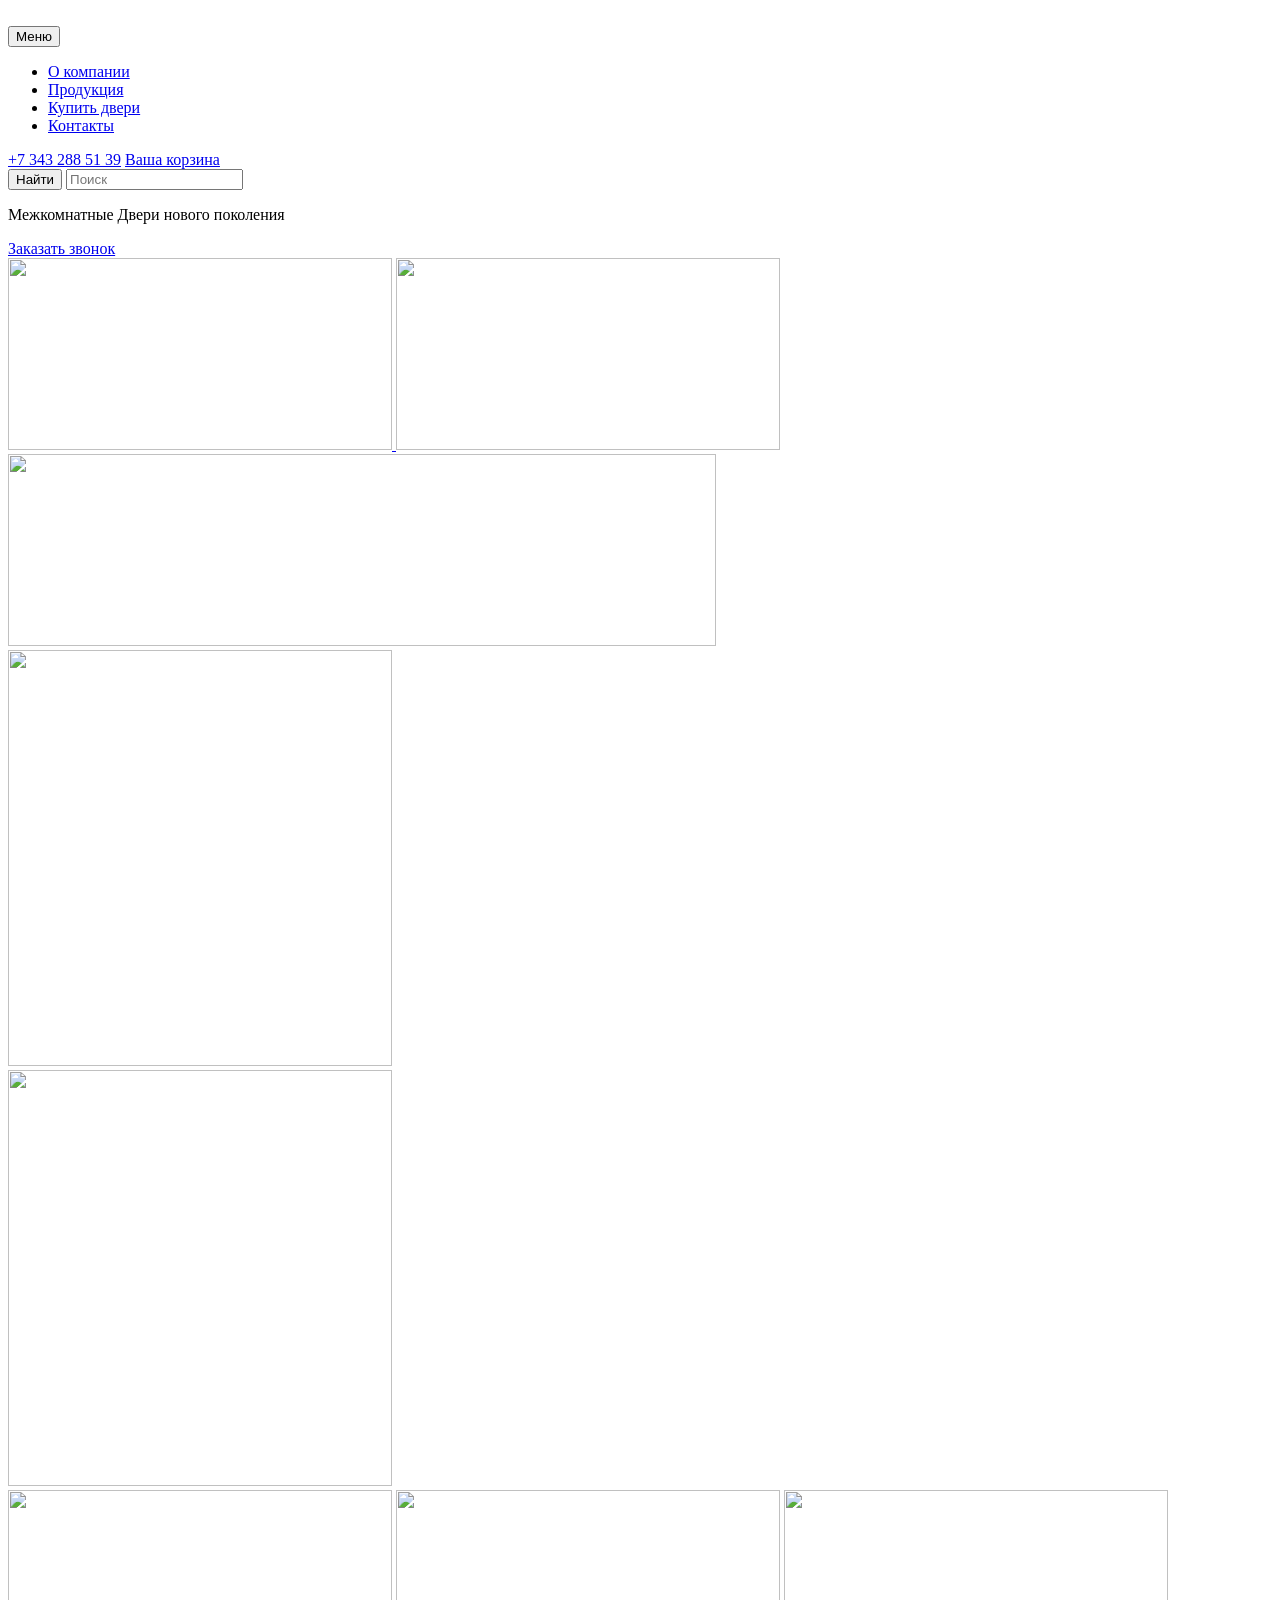
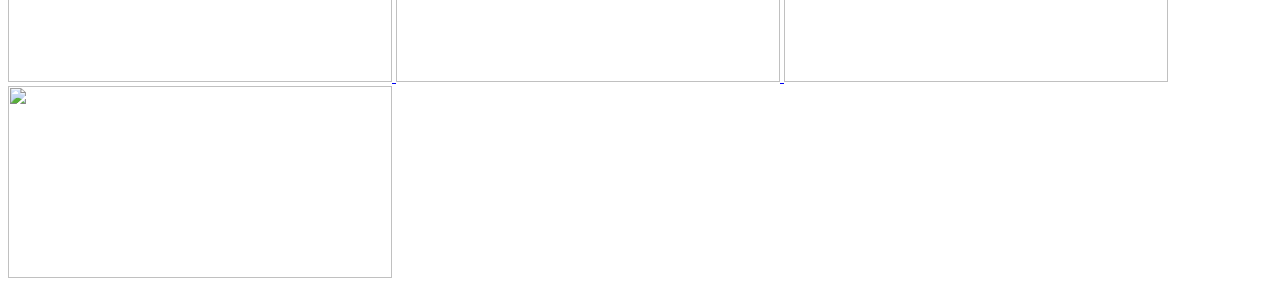
==== index.html @ 5edecc7b "Markup" ====
<!DOCTYPE html>
<html lang="ru">
<head>
  <meta charset="UTF-8">
  <meta  name="viewport" content="width=device-width,initial-scale=1">
  <title>Title</title>
  <link rel="stylesheet" href="css/style.min.css">
</head>
<body>
  <header class="header">
    <div class="wrapper header__wrap">
      <div class="logo">
        <img src="" alt="" width="" height="">
      </div>
      <nav class="menu">
        <button type="button" class="menu__btn"><span class="visually-hidden">Меню</span></button>
        <ul class="menu__list">
          <li class="menu__item">
            <a href="#" class="menu__link">О компании</a>
          </li>
          <li class="menu__item">
            <a href="#" class="menu__link">Продукция</a>
          </li>
          <li class="menu__item">
            <a href="#" class="menu__link">Купить двери</a>
          </li>
          <li class="menu__item">
            <a href="#" class="menu__link">Контакты</a>
          </li>
        </ul>
      </nav>
      <div class="header__user">
        <a href="tel:+73432885139" class="header__phone">+7 343 288 51 39</a>
        <a href="#" class="header__cart">Ваша корзина</a>
        <form action="#" class="search">
          <button type="button" class="search__btn"><span class="visually-hidden">Найти</span></button>
          <input type="text" name="search" class="search__input" placeholder="Поиск">
        </form>
      </div>
    </div>
  </header>
  
  <main>
    <section class="promo">
      <div class="wrapper promo__wrap">
        <p class="promo__title">Межкомнатные Двери нового поколения</p>
        <a href="#" class="btn promo__btn">Заказать звонок</a>
      </div>
    </section>
    
    <section class="gallery">
      <div class="wrapper">
        <div class="gallery__block">
          <div class="gallery__wide">
            <a href="#" class="gallery__photo">
              <img src="" alt="" width="384" height="192">
            </a>
            <a href="#" class="gallery__photo">
              <img src="" alt="" width="384" height="192">
            </a>
            <a href="#" class="gallery__photo gallery__photo--wide">
              <img src="" alt="" width="708" height="192">
            </a>
          </div>
          <a href="#" class="gallery__narrow">
            <img src="" alt="" width="384" height="416">
          </a>
        </div>
        <div class="gallery__block">
          <a href="#" class="gallery__narrow">
            <img src="" alt="" width="384" height="416">
          </a>
          <div class="gallery__wide">
            <a href="#" class="gallery__photo">
              <img src="" alt="" width="384" height="192">
            </a>
            <a href="#" class="gallery__photo">
              <img src="" alt="" width="384" height="192">
            </a>
            <a href="#" class="gallery__photo">
              <img src="" alt="" width="384" height="192">
            </a>
            <a href="#" class="gallery__photo">
              <img src="" alt="" width="384" height="192">
            </a>
          </div>
        </div>
      </div>
    </section>
  </main>
  
  <footer class="footer">
    
  </footer>
  
  <script src=""></script>
</body>
</html>
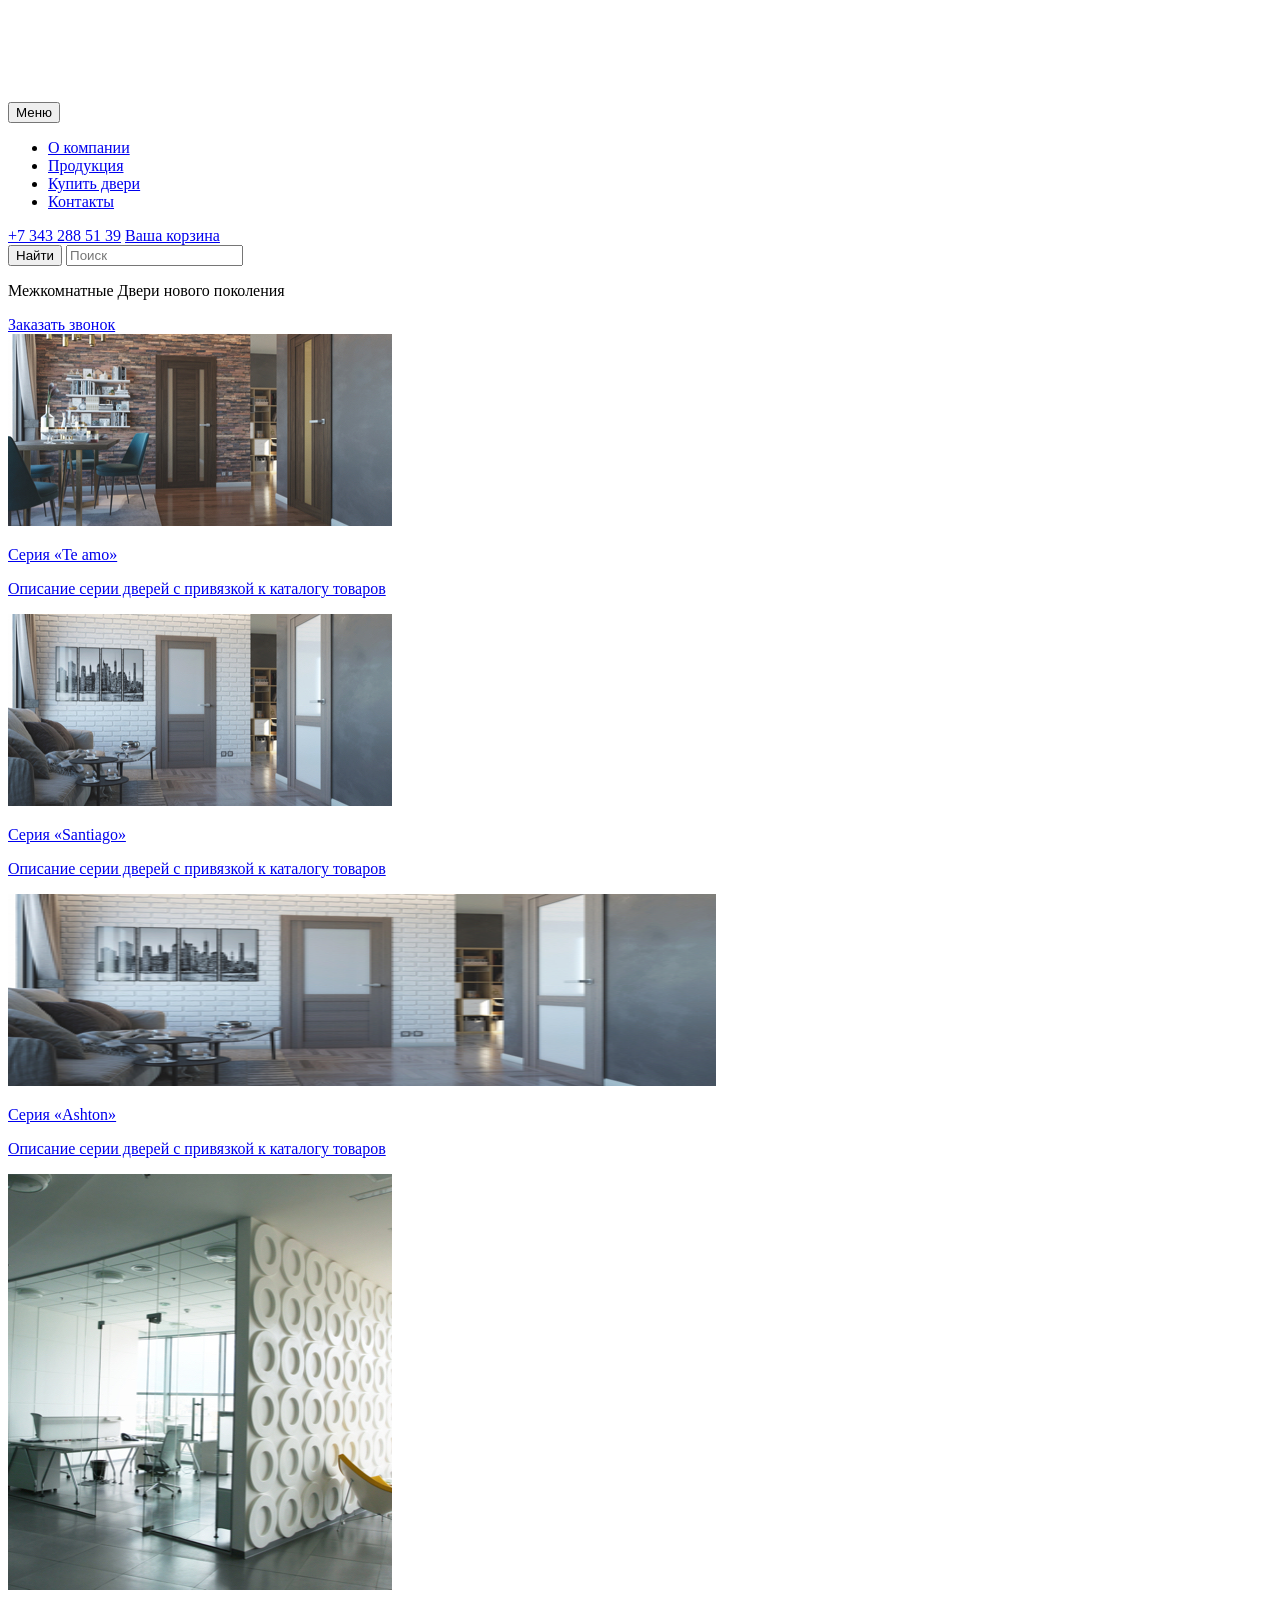
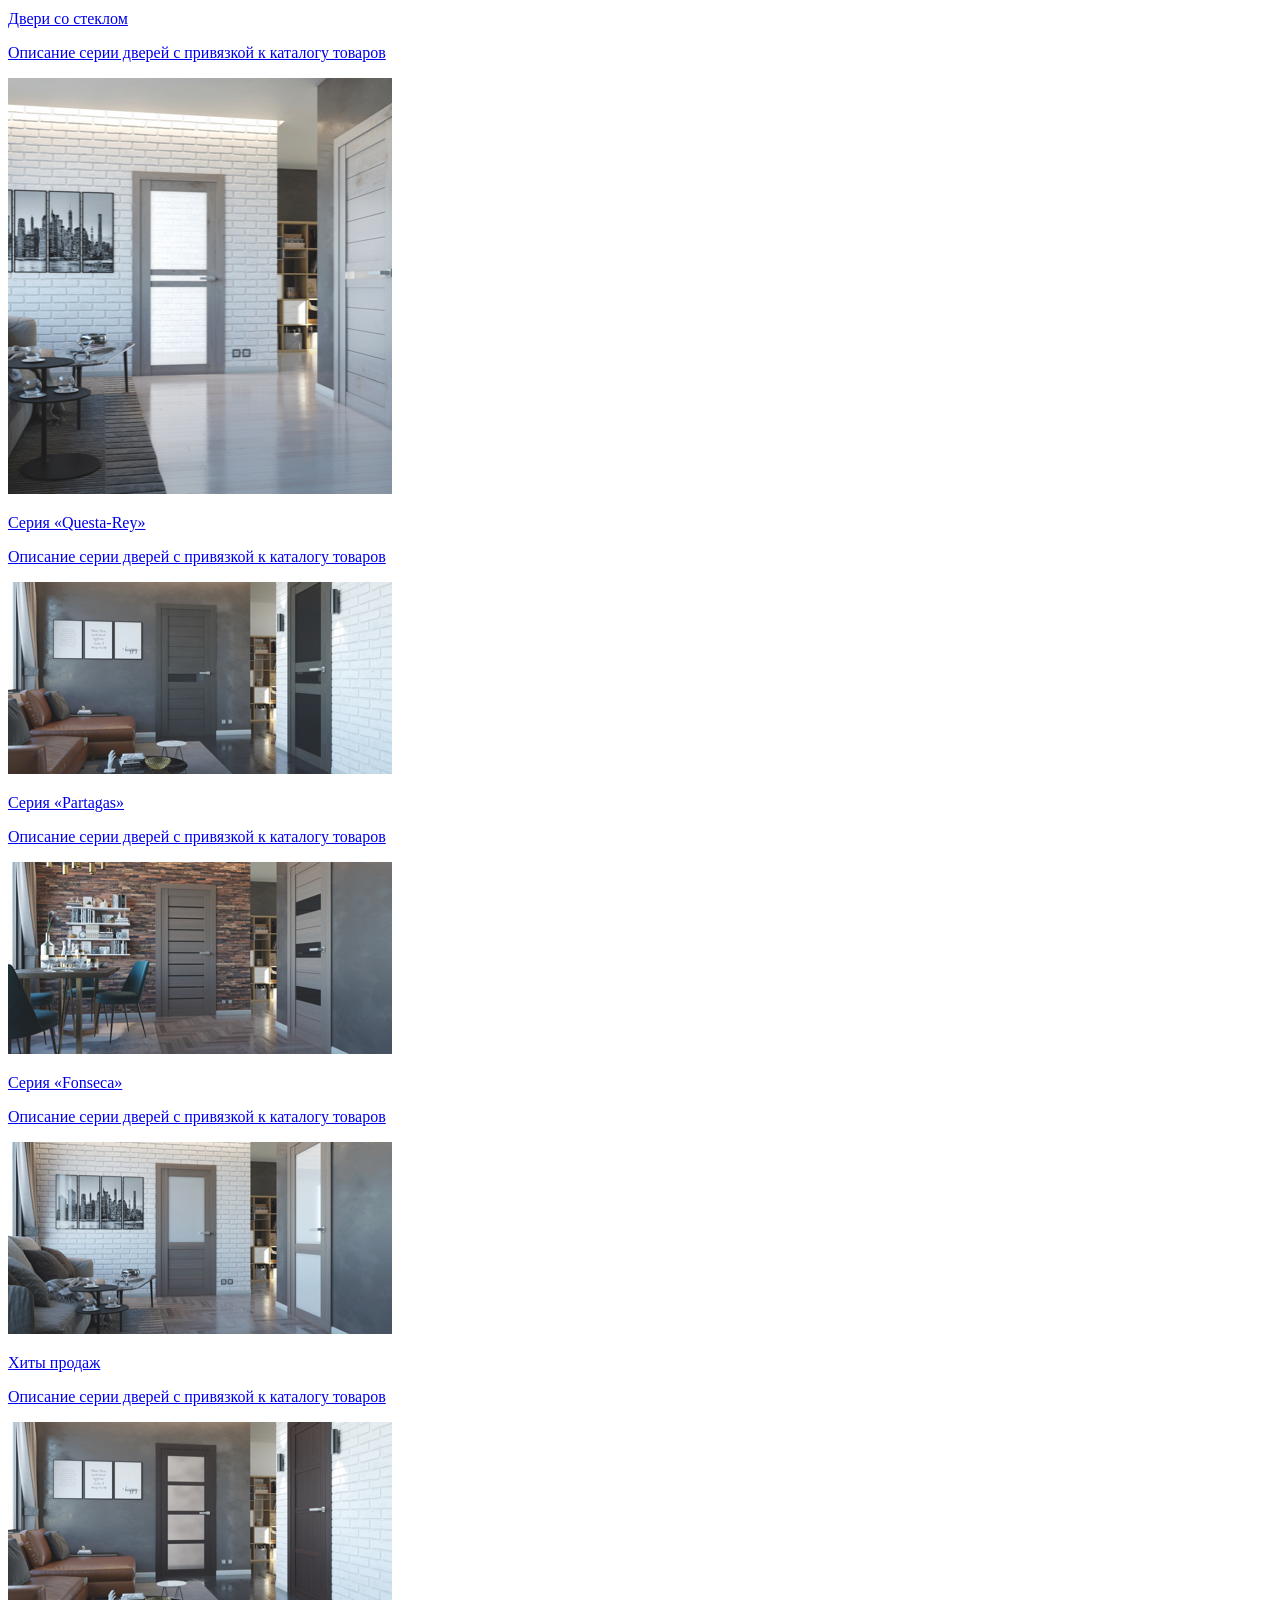
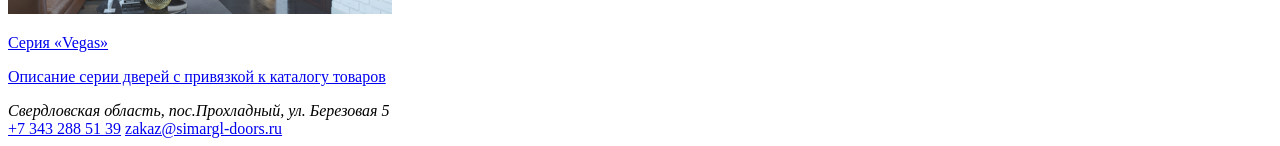
==== commit 82e312f0: "Main page" ====
--- a/index.html
+++ b/index.html
@@ -2,15 +2,16 @@
 <html lang="ru">
 <head>
   <meta charset="UTF-8">
+  <meta name="robots" content="noindex">
   <meta  name="viewport" content="width=device-width,initial-scale=1">
-  <title>Title</title>
+  <title>Simargl</title>
   <link rel="stylesheet" href="css/style.min.css">
 </head>
 <body>
   <header class="header">
     <div class="wrapper header__wrap">
       <div class="logo">
-        <img src="" alt="" width="" height="">
+        <img src="img/logo.svg" alt="Simargl logo" width="164" height="90">
       </div>
       <nav class="menu">
         <button type="button" class="menu__btn"><span class="visually-hidden">Меню</span></button>
@@ -30,8 +31,10 @@
         </ul>
       </nav>
       <div class="header__user">
-        <a href="tel:+73432885139" class="header__phone">+7 343 288 51 39</a>
-        <a href="#" class="header__cart">Ваша корзина</a>
+        <div class="header__link">
+          <a href="tel:+73432885139" class="header__phone">+7 343 288 51 39</a>
+          <a href="#" class="header__cart">Ваша корзина</a>
+        </div>
         <form action="#" class="search">
           <button type="button" class="search__btn"><span class="visually-hidden">Найти</span></button>
           <input type="text" name="search" class="search__input" placeholder="Поиск">
@@ -53,35 +56,71 @@
         <div class="gallery__block">
           <div class="gallery__wide">
             <a href="#" class="gallery__photo">
-              <img src="" alt="" width="384" height="192">
+              <img src="img/1.jpg" alt="Серия «Te amo»" width="384" height="192">
+              <div class="gallery__overlay">
+                <p class="gallery__title">Серия «Te amo»</p>
+                <p class="gallery__info">Описание серии дверей с привязкой к каталогу товаров</p>
+              </div>
             </a>
             <a href="#" class="gallery__photo">
-              <img src="" alt="" width="384" height="192">
+              <img src="img/2.jpg" alt="Серия «Santiago»" width="384" height="192">
+              <div class="gallery__overlay">
+                <p class="gallery__title">Серия «Santiago»</p>
+                <p class="gallery__info">Описание серии дверей с привязкой к каталогу товаров</p>
+              </div>
             </a>
             <a href="#" class="gallery__photo gallery__photo--wide">
-              <img src="" alt="" width="708" height="192">
+              <img src="img/2.jpg" alt="Серия «Ashton»" width="708" height="192">
+              <div class="gallery__overlay">
+                <p class="gallery__title">Серия «Ashton»</p>
+                <p class="gallery__info">Описание серии дверей с привязкой к каталогу товаров</p>
+              </div>
             </a>
           </div>
           <a href="#" class="gallery__narrow">
-            <img src="" alt="" width="384" height="416">
+            <img src="img/4.jpg" alt="Двери со стеклом" width="384" height="416">
+            <div class="gallery__overlay">
+              <p class="gallery__title">Двери со стеклом</p>
+              <p class="gallery__info">Описание серии дверей с привязкой к каталогу товаров</p>
+            </div>
           </a>
         </div>
         <div class="gallery__block">
           <a href="#" class="gallery__narrow">
-            <img src="" alt="" width="384" height="416">
+            <img src="img/5.jpg" alt="Серия «Questa-Rey»" width="384" height="416">
+            <div class="gallery__overlay">
+              <p class="gallery__title">Серия «Questa-Rey»</p>
+              <p class="gallery__info">Описание серии дверей с привязкой к каталогу товаров</p>
+            </div>
           </a>
           <div class="gallery__wide">
             <a href="#" class="gallery__photo">
-              <img src="" alt="" width="384" height="192">
+              <img src="img/6.jpg" alt="Серия «Partagas»" width="384" height="192">
+              <div class="gallery__overlay">
+                <p class="gallery__title">Серия «Partagas»</p>
+                <p class="gallery__info">Описание серии дверей с привязкой к каталогу товаров</p>
+              </div>
             </a>
             <a href="#" class="gallery__photo">
-              <img src="" alt="" width="384" height="192">
+              <img src="img/7.jpg" alt="Серия «Fonseca»" width="384" height="192">
+              <div class="gallery__overlay">
+                <p class="gallery__title">Серия «Fonseca»</p>
+                <p class="gallery__info">Описание серии дверей с привязкой к каталогу товаров</p>
+              </div>
             </a>
             <a href="#" class="gallery__photo">
-              <img src="" alt="" width="384" height="192">
+              <img src="img/2.jpg" alt="Хиты продаж" width="384" height="192">
+              <div class="gallery__overlay">
+                <p class="gallery__title">Хиты продаж</p>
+                <p class="gallery__info">Описание серии дверей с привязкой к каталогу товаров</p>
+              </div>
             </a>
             <a href="#" class="gallery__photo">
-              <img src="" alt="" width="384" height="192">
+              <img src="img/9.jpg" alt="Серия «Vegas»" width="384" height="192">
+              <div class="gallery__overlay">
+                <p class="gallery__title">Серия «Vegas»</p>
+                <p class="gallery__info">Описание серии дверей с привязкой к каталогу товаров</p>
+              </div>
             </a>
           </div>
         </div>
@@ -90,9 +129,15 @@
   </main>
   
   <footer class="footer">
-    
+    <div class="wrapper footer__wrap">
+      <address>Свердловская область, пос.Прохладный, ул. Березовая 5</address>
+      <div class="footer__user">
+        <a href="tel:+73432885139" class="footer__phone">+7 343 288 51 39</a>
+        <a href="mailto:zakaz@simargl-doors.ru" class="footer__mail">zakaz@simargl-doors.ru</a>
+      </div>
+    </div>
   </footer>
   
-  <script src=""></script>
+  <script src="js/jquery-3.2.1.min.js"></script>
 </body>
 </html>
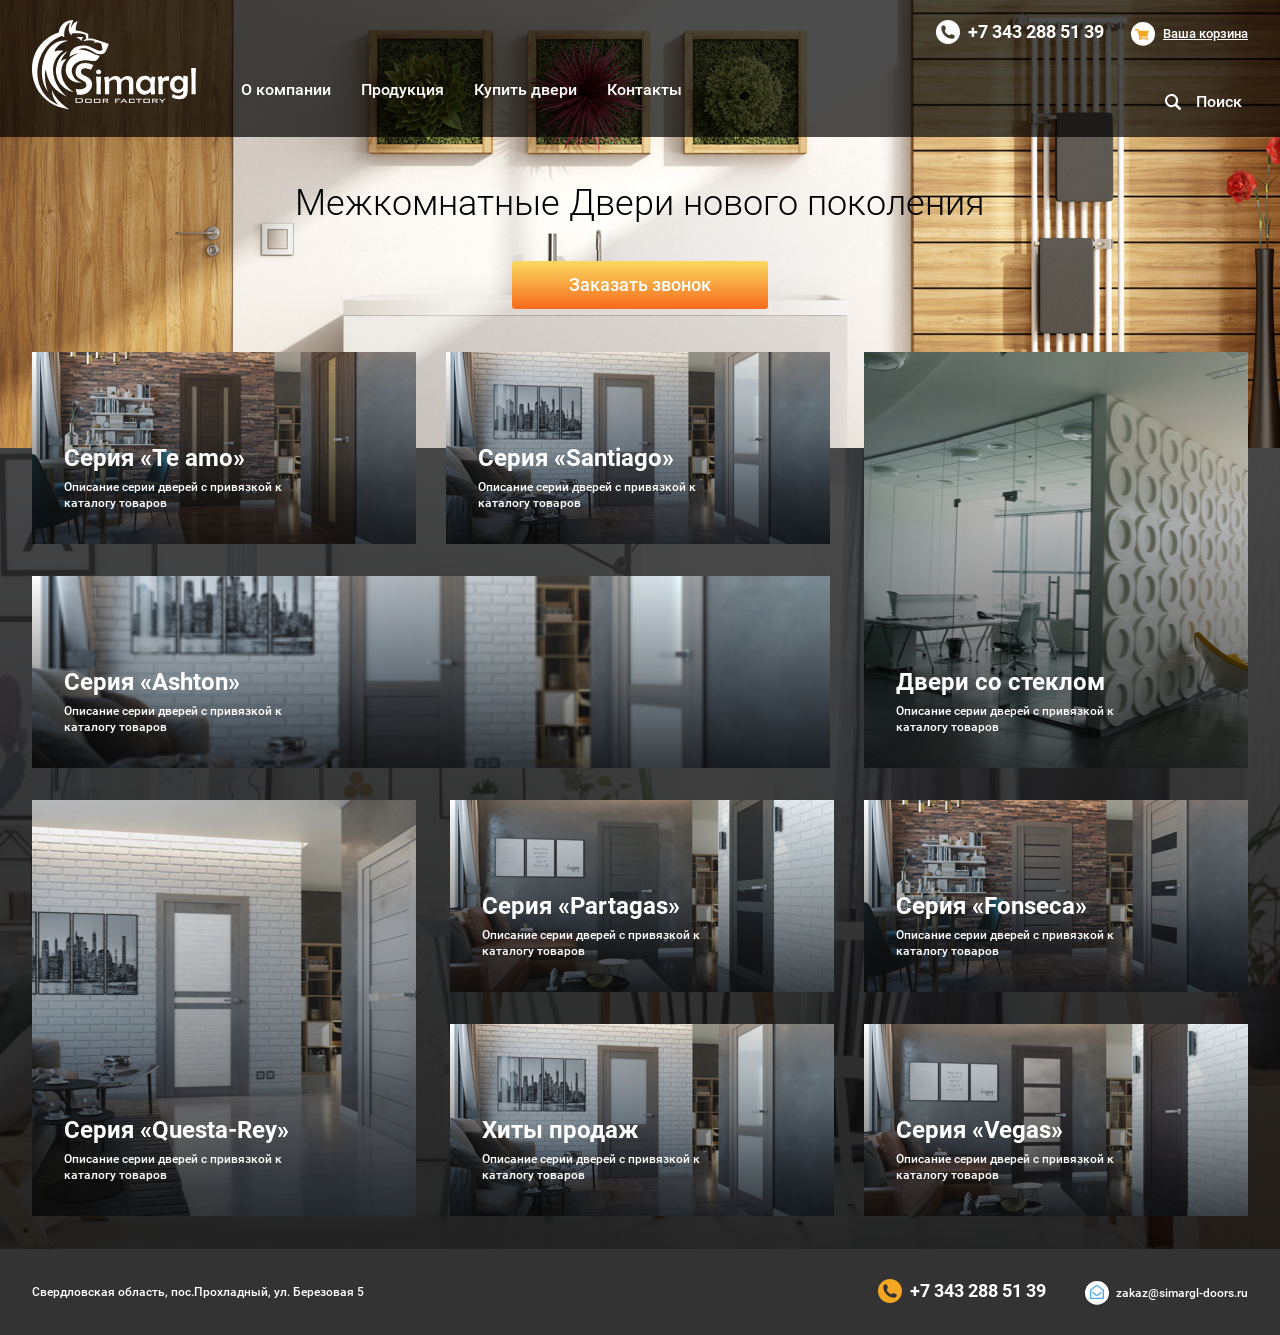
==== commit 038355af: "Main page adaptive" ====
--- a/index.html
+++ b/index.html
@@ -86,7 +86,7 @@
           </a>
         </div>
         <div class="gallery__block">
-          <a href="#" class="gallery__narrow">
+          <a href="#" class="gallery__narrow gallery__narrow--right">
             <img src="img/5.jpg" alt="Серия «Questa-Rey»" width="384" height="416">
             <div class="gallery__overlay">
               <p class="gallery__title">Серия «Questa-Rey»</p>
@@ -139,5 +139,6 @@
   </footer>
   
   <script src="js/jquery-3.2.1.min.js"></script>
+  <script src="js/script.js"></script>
 </body>
 </html>
--- a/css/style.min.css
+++ b/css/style.min.css
@@ -0,0 +1,3 @@
+@font-face{font-weight:400;font-family:"Roboto";font-style:normal;src:url(../fonts/roboto-regular.woff2) format("woff2"),url(../fonts/roboto-regular.woff) format("woff")}@font-face{font-weight:500;font-family:"Roboto";font-style:normal;src:url(../fonts/roboto-medium.woff2) format("woff2"),url(../fonts/roboto-medium.woff) format("woff")}@font-face{font-weight:700;font-family:"Roboto";font-style:normal;src:url(../fonts/roboto-bold.woff2) format("woff2"),url(../fonts/roboto-bold.woff) format("woff")}@font-face{font-weight:300;font-family:"Roboto";font-style:normal;src:url(../fonts/roboto-light.woff2) format("woff2"),url(../fonts/roboto-light.woff) format("woff")}
+/*! normalize.css v4.1.1 | MIT License | github.com/necolas/normalize.css */
+@-webkit-keyframes btn-hover{0%{background-image:-webkit-gradient(linear,left bottom,left top,from(#f76b1c),to(#fad961));background-image:linear-gradient(to top,#f76b1c 0%,#fad961 100%)}25%{background-image:-webkit-gradient(linear,left bottom,left top,color-stop(25%,#f76b1c),to(#fad961));background-image:linear-gradient(to top,#f76b1c 25%,#fad961 100%)}50%{background-image:-webkit-gradient(linear,left bottom,left top,color-stop(50%,#f76b1c),to(#fad961));background-image:linear-gradient(to top,#f76b1c 50%,#fad961 100%)}75%{background-image:-webkit-gradient(linear,left bottom,left top,color-stop(75%,#f76b1c),to(#fad961));background-image:linear-gradient(to top,#f76b1c 75%,#fad961 100%)}to{background-image:none;background-color:#f76b1c}}@keyframes btn-hover{0%{background-image:-webkit-gradient(linear,left bottom,left top,from(#f76b1c),to(#fad961));background-image:linear-gradient(to top,#f76b1c 0%,#fad961 100%)}25%{background-image:-webkit-gradient(linear,left bottom,left top,color-stop(25%,#f76b1c),to(#fad961));background-image:linear-gradient(to top,#f76b1c 25%,#fad961 100%)}50%{background-image:-webkit-gradient(linear,left bottom,left top,color-stop(50%,#f76b1c),to(#fad961));background-image:linear-gradient(to top,#f76b1c 50%,#fad961 100%)}75%{background-image:-webkit-gradient(linear,left bottom,left top,color-stop(75%,#f76b1c),to(#fad961));background-image:linear-gradient(to top,#f76b1c 75%,#fad961 100%)}to{background-image:none;background-color:#f76b1c}}html{font-family:sans-serif;-ms-text-size-adjust:100%;-webkit-text-size-adjust:100%;-webkit-box-sizing:border-box;box-sizing:border-box}body{margin:0;width:100%;max-width:100%;font-family:"Roboto","Arial",sans-serif;font-size:14px;line-height:24px;font-weight:400;color:#86939e;display:-webkit-box;display:-ms-flexbox;display:flex;-webkit-box-orient:vertical;-webkit-box-direction:normal;-ms-flex-direction:column;flex-direction:column;min-height:100vh}article,aside,details,figcaption,figure,footer,header,main,menu,nav,section,summary{display:block}audio,canvas,progress,video{display:inline-block}audio:not([controls]){display:none;height:0}progress,sub,sup{vertical-align:baseline}[hidden],template{display:none}a{background-color:transparent;-webkit-text-decoration-skip:objects;text-decoration:none;color:inherit}a:active,a:hover{outline-width:0}abbr[title]{border-bottom:none;-webkit-text-decoration:underline dotted;text-decoration:underline dotted}b,strong{font-weight:bolder}dfn{font-style:italic}h1{font-size:2em;margin:.67em 0}mark{background-color:#ff0;color:#000}small{font-size:80%}sub,sup{font-size:75%;line-height:0;position:relative}sub{bottom:-.25em}sup{top:-.5em}img{border-style:none;max-width:100%;height:auto}svg:not(:root){overflow:hidden}code,kbd,pre,samp{font-family:monospace,monospace;font-size:1em}hr{-webkit-box-sizing:content-box;box-sizing:content-box;height:0}button,input,select,textarea{margin:0}select{font:inherit}optgroup{font-weight:700}button,hr,input{overflow:visible}button,select{text-transform:none}[type=reset],[type=submit],button,html [type=button]{-webkit-appearance:button}[type=button]::-moz-focus-inner,[type=reset]::-moz-focus-inner,[type=submit]::-moz-focus-inner,button::-moz-focus-inner{border-style:none;padding:0}[type=button]:-moz-focusring,[type=reset]:-moz-focusring,[type=submit]:-moz-focusring,button:-moz-focusring{outline:1px dotted ButtonText}fieldset{border:1px solid silver;margin:0 2px;padding:.35em .625em .75em}legend{color:inherit;display:table;max-width:100%;white-space:normal}textarea{overflow:auto}[type=checkbox],[type=radio],legend{-webkit-box-sizing:border-box;box-sizing:border-box;padding:0}[type=number]::-webkit-inner-spin-button,[type=number]::-webkit-outer-spin-button{height:auto}[type=search]{-webkit-appearance:textfield;outline-offset:-2px}[type=search]::-webkit-search-cancel-button,[type=search]::-webkit-search-decoration{-webkit-appearance:none}::-webkit-input-placeholder{color:inherit;opacity:.54}::-webkit-file-upload-button{-webkit-appearance:button;font:inherit}.reset,figure{margin:0;padding:0}.visually-hidden{position:absolute;width:1px;height:1px;margin:-1px;border:0;padding:0;clip:rect(0 0 0 0);overflow:hidden}.footer{margin-top:auto}*,:after,:before{-webkit-box-sizing:inherit;box-sizing:inherit}button,input,textarea{font:inherit;border:0;outline:0}button{padding:0;cursor:pointer;background-color:transparent}.wrapper{width:1256px;padding-left:20px;padding-right:20px;margin-left:auto;margin-right:auto}.header{position:fixed;z-index:100;top:0;left:0;right:0;padding-top:20px;padding-bottom:20px;color:#fff;background-color:rgba(0,0,0,.7)}.header__user,.header__wrap{display:-webkit-box;display:-ms-flexbox;display:flex;-webkit-box-pack:justify;-ms-flex-pack:justify;justify-content:space-between;-webkit-box-align:stretch;-ms-flex-align:stretch;align-items:stretch}.header__user{-webkit-box-orient:vertical;-webkit-box-direction:normal;-ms-flex-direction:column;flex-direction:column;-webkit-box-pack:start;-ms-flex-pack:start;justify-content:flex-start;-webkit-box-align:end;-ms-flex-align:end;align-items:flex-end}.header__cart,.header__phone{position:relative;padding-left:32px}.header__phone{margin-right:24px;font-size:18px;font-weight:700}.header__cart::before,.header__phone::before{content:"";position:absolute;top:50%;left:0;-webkit-transform:translateY(-50%);transform:translateY(-50%);width:24px;height:24px;background-image:url(../img/phone.svg);background-repeat:no-repeat}.header__cart{font-size:13px;font-weight:500;text-decoration:underline}.header__cart::before{background-image:url(../img/cart.svg)}.header__cart:active,.header__cart:hover{text-decoration:none}.promo{width:100%;padding-top:146px;min-height:448px;background-image:url(../img/bg-1.jpg);background-repeat:no-repeat;background-position:center;background-size:cover}.promo__title{color:#000;font-size:36px;font-weight:300;line-height:1.2;text-align:center}.promo__btn{margin-left:auto;margin-right:auto}.search{margin-top:auto;display:-webkit-box;display:-ms-flexbox;display:flex;-webkit-box-pack:end;-ms-flex-pack:end;justify-content:flex-end;-webkit-box-align:center;-ms-flex-align:center;align-items:center}.search__btn{width:30px;height:30px;background-image:url(../img/search.svg);background-repeat:no-repeat;background-size:16px 16px;background-position:center}.search__input{width:60px;color:#fff;padding-left:8px;font-size:16px;font-weight:500;background-color:transparent}.search__input::-webkit-input-placeholder{opacity:1}.search__input:-ms-input-placeholder,.search__input::-ms-input-placeholder{opacity:1}.search__input::placeholder{opacity:1}.menu{margin:auto auto 15px 45px}.menu__btn{display:none}.menu__list{margin:0;padding:0;list-style-type:none;display:-webkit-box;display:-ms-flexbox;display:flex;font-size:16px;font-weight:500}.menu__item{margin-right:30px}.menu__link--active,.menu__link:active,.menu__link:hover{text-decoration:underline}.btn{width:256px;height:48px;display:-webkit-box;display:-ms-flexbox;display:flex;-webkit-box-pack:center;-ms-flex-pack:center;justify-content:center;-webkit-box-align:center;-ms-flex-align:center;align-items:center;font-size:18px;font-weight:500;color:#fff;border-radius:3px;background-image:-webkit-gradient(linear,left bottom,left top,from(#f76b1c),to(#fad961));background-image:linear-gradient(to top,#f76b1c,#fad961)}.btn:active,.btn:hover{-webkit-animation-name:btn-hover;animation-name:btn-hover;-webkit-animation-duration:.1s;animation-duration:.1s;-webkit-animation-fill-mode:forwards;animation-fill-mode:forwards}.gallery{margin-top:-96px;padding-bottom:1px;background-image:-webkit-gradient(linear,left bottom,left top,from(rgba(0,0,0,.7)),to(rgba(0,0,0,.7))),url(../img/bg-2.jpg);background-image:linear-gradient(to top,rgba(0,0,0,.7),rgba(0,0,0,.7)),url(../img/bg-2.jpg);background-repeat:no-repeat;background-position:top 96px center;background-size:cover}.gallery__block,.gallery__photo{display:-webkit-box;display:-ms-flexbox;display:flex}.gallery__block{margin-bottom:32px;-webkit-box-pack:justify;-ms-flex-pack:justify;justify-content:space-between;-webkit-box-align:stretch;-ms-flex-align:stretch;align-items:stretch}.gallery__photo{position:relative;width:384px;height:192px;overflow:hidden;-webkit-box-pack:center;-ms-flex-pack:center;justify-content:center;-webkit-box-align:center;-ms-flex-align:center;align-items:center}.gallery__narrow img,.gallery__photo img{display:block;min-width:100%}.gallery__photo--wide{width:100%}.gallery__photo:first-of-type,.gallery__photo:nth-of-type(2){margin-bottom:32px}.gallery__narrow,.gallery__overlay,.gallery__wide{display:-webkit-box;display:-ms-flexbox;display:flex}.gallery__narrow{position:relative;width:384px;height:416px;overflow:hidden;-webkit-box-pack:center;-ms-flex-pack:center;justify-content:center;-webkit-box-align:center;-ms-flex-align:center;align-items:center}.gallery__overlay,.gallery__wide{-webkit-box-align:start;-ms-flex-align:start;align-items:flex-start}.gallery__wide{width:798px;height:416px;-ms-flex-wrap:wrap;flex-wrap:wrap;-webkit-box-pack:justify;-ms-flex-pack:justify;justify-content:space-between}.gallery__overlay{position:absolute;top:0;bottom:0;left:0;right:0;padding:32px;-webkit-box-orient:vertical;-webkit-box-direction:normal;-ms-flex-direction:column;flex-direction:column;-webkit-box-pack:end;-ms-flex-pack:end;justify-content:flex-end;color:#fff;background-image:-webkit-gradient(linear,left bottom,left top,from(rgba(0,0,0,.7)),to(transparent));background-image:linear-gradient(to top,rgba(0,0,0,.7),transparent)}.gallery__title{margin-top:0;margin-bottom:10px;font-size:24px;font-weight:700;line-height:1}.gallery__info{margin:0;max-width:221px;font-size:12px;font-weight:500;line-height:1.33}.footer{padding-top:30px;padding-bottom:30px;color:#fff;background-color:#333}.footer address{font-size:12px;font-weight:500;font-style:normal}.footer__wrap{display:-webkit-box;display:-ms-flexbox;display:flex;-webkit-box-pack:justify;-ms-flex-pack:justify;justify-content:space-between;-webkit-box-align:center;-ms-flex-align:center;align-items:center}.footer__phone{position:relative;margin-right:32px;padding-left:32px;font-size:18px;font-weight:700}.footer__mail::before,.footer__phone::before{content:"";position:absolute;top:50%;left:0;-webkit-transform:translateY(-50%);transform:translateY(-50%);width:24px;height:24px;background-image:url(../img/phone-yellow.svg);background-repeat:no-repeat;background-size:contain}.footer__mail{position:relative;padding-left:35px;font-size:12px;font-weight:500}.footer__mail::before{width:32px;height:32px;background-image:url(../img/mail.svg)}.footer__mail:active,.footer__mail:hover{text-decoration:underline}
